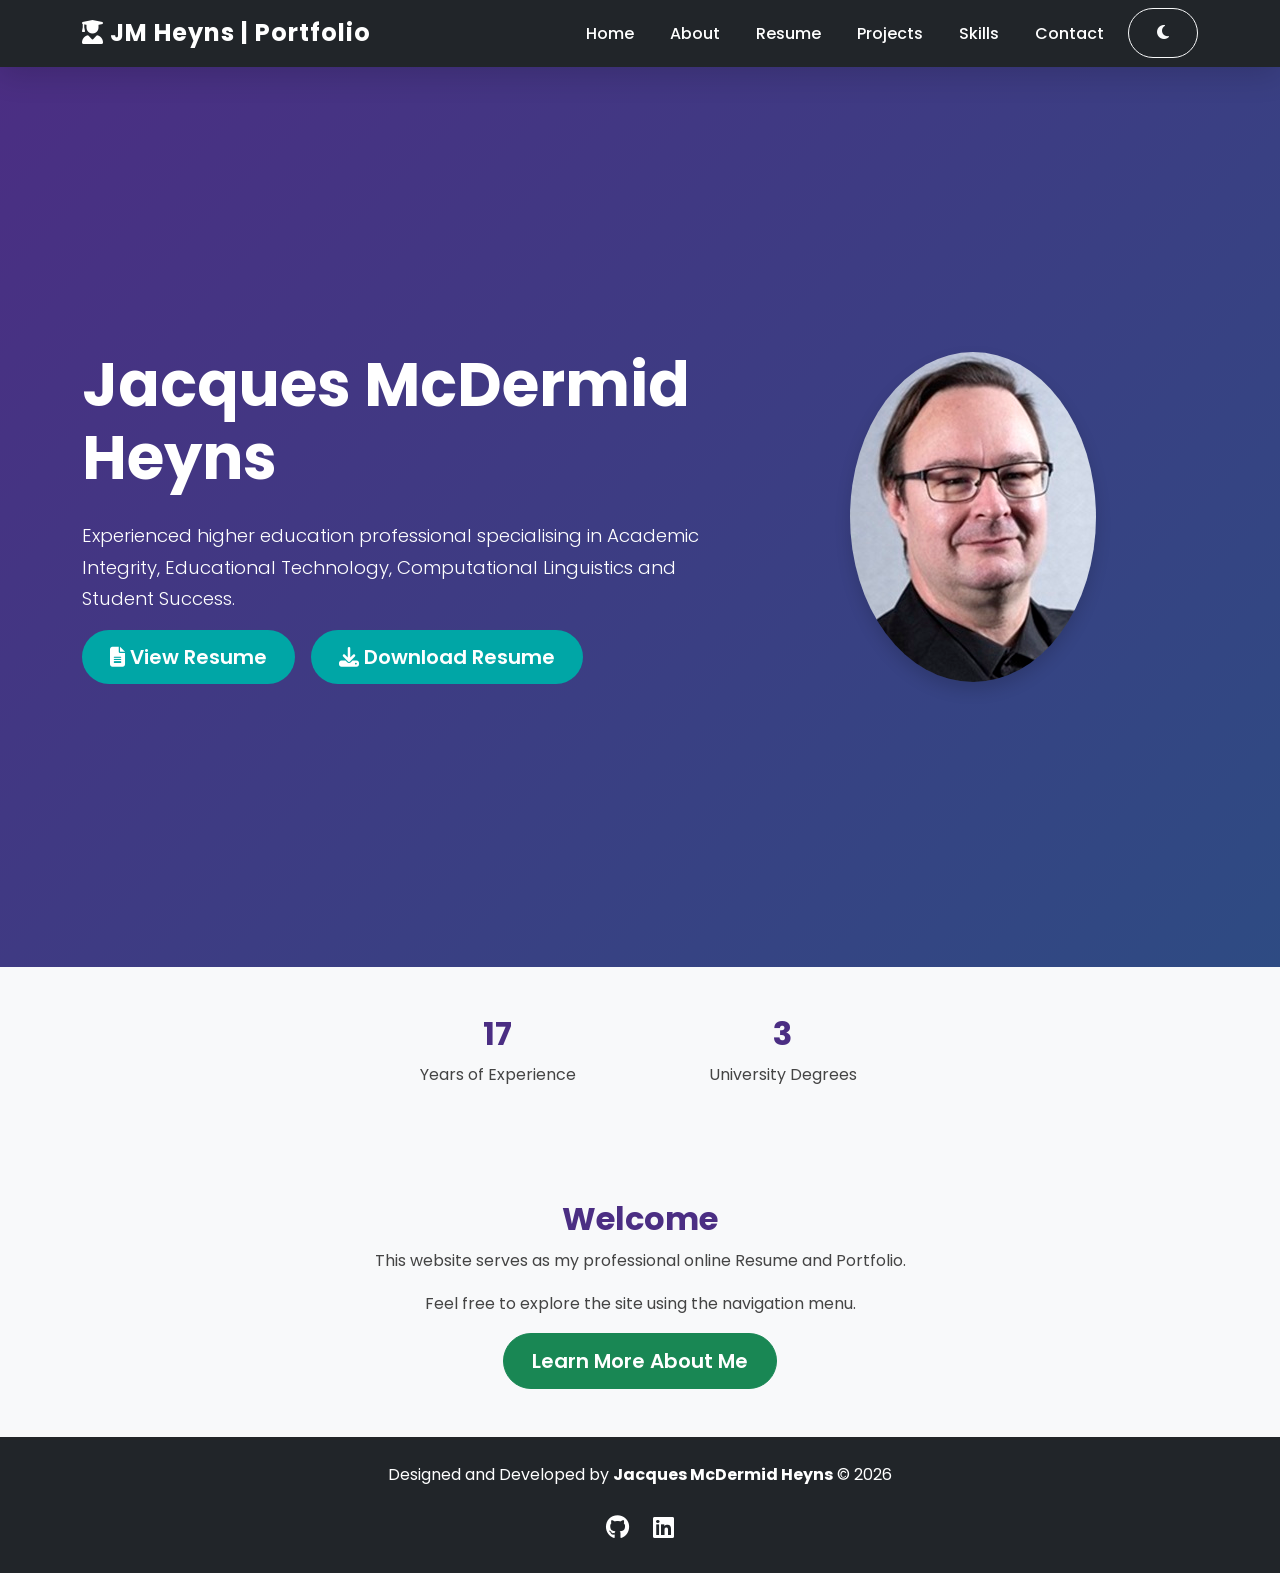
==== index.html @ f62ca5c1 "Update index.html" ====
<!--
    Jacques McDermid Heyns Portfolio Website
    index.html 

    Note: Template used and adapted, so all functionality not
    necessarily working. Can be updated and refined going
    forward.
-->

<!DOCTYPE html>
<html lang="en">
<head>
  <meta charset="UTF-8">
  <meta name="viewport" content="width=device-width, initial-scale=1.0">
  <title>Jacques McDermid Heyns | Portfolio</title>
  <link href="https://cdn.jsdelivr.net/npm/bootstrap@5.3.3/dist/css/bootstrap.min.css" rel="stylesheet">
  <link href="https://cdnjs.cloudflare.com/ajax/libs/font-awesome/6.6.0/css/all.min.css" rel="stylesheet">
  <link href="https://fonts.googleapis.com/css2?family=Poppins:wght@300;400;600;700&display=swap" rel="stylesheet">
  <link rel="stylesheet" href="css/style.css">
</head>
<body>

  <nav class="navbar navbar-expand-lg navbar-dark bg-dark sticky-top">
    <div class="container">
      <a class="navbar-brand fw-bold" href="index.html"><i class="fa-solid fa-user-graduate"></i> JM Heyns | Portfolio</a>
      <button class="navbar-toggler" type="button" data-bs-toggle="collapse" data-bs-target="#nav">
        <span class="navbar-toggler-icon"></span>
      </button>
      <div class="collapse navbar-collapse" id="nav">
        <ul class="navbar-nav ms-auto">
          <li class="nav-item"><a class="nav-link active" href="index.html">Home</a></li>
          <li class="nav-item"><a class="nav-link" href="about.html">About</a></li>
          <li class="nav-item"><a class="nav-link" href="resume.html">Resume</a></li>
          <li class="nav-item"><a class="nav-link" href="projects.html">Projects</a></li>
          <li class="nav-item"><a class="nav-link" href="skills.html">Skills</a></li>
          <li class="nav-item"><a class="nav-link" href="contact.html">Contact</a></li>
        </ul>
        <button id="theme-toggle" class="btn btn-outline-light ms-3"><i class="fa-solid fa-moon"></i></button>
      </div>
    </div>
  </nav>

  <header class="hero py-5">
    <div class="container">
      <div class="row align-items-center">
        <div class="col-lg-7">
          <h1 class="display-3 fw-bold">Jacques McDermid Heyns</h1>
          <p class="lead">
            Experienced higher education professional specialising in Academic Integrity, Educational Technology, Computational Linguistics and Student Success.
          </p>
          <div class="d-flex gap-3 flex-wrap">
            <a href="resume.html" class="btn btn-primary btn-lg"><i class="fa-solid fa-file-lines"></i> View Resume</a>
            <a href="documents/Jacques_McDermid_Heyns_CV.pdf" class="btn btn-primary btn-lg"><i class="fa-solid fa-download"></i> Download Resume</a>
          </div>          
        </div>
        <div class="col-lg-5 text-center">
          <img src="images/profile.jpg" class="img-fluid rounded-circle shadow" alt="Profile Photo">
        </div>
      </div>
    </div>
  </header>

  <section class="py-5">
    <div class="container">
      <div class="row text-center justify-content-center">
        <div class="col-md-3">
          <h2 class="counter" data-target="20">20+</h2>
          <p>Years of Experience</p>
        </div>
        <div class="col-md-3">
          <h2>3</h2>
          <p>University Degrees</p>
        </div>
      </div>
    </div>
  </section>

  <section class="py-5 bg-light">
    <div class="container text-center">
      <h2>Welcome</h2>
      <p>This website serves as my professional online Resume and Portfolio.</p>
      <p>Feel free to explore the site using the navigation menu.</p>
      <a href="about.html" class="btn btn-success btn-lg">Learn More About Me</a>
    </div>
  </section>

  <footer class="py-4 bg-dark text-white text-center">
    <p>Designed and Developed by <strong>Jacques McDermid Heyns</strong> &copy; 2026</p>
      <div class="social-icons">
          <a href="https://github.com/Kuma1984" target="_blank" rel="noopener noreferrer"><i class="fab fa-github"></i></a>
          <a href="https://www.linkedin.com/in/jacques-mcdermid-heyns" target="_blank" rel="noopener noreferrer"><i class="fab fa-linkedin"></i></a>
      </div>
  </footer>

  <button id="topBtn" class="btn btn-primary"><i class="fa-solid fa-arrow-up"></i></button>

  <script src="https://cdn.jsdelivr.net/npm/bootstrap@5.3.3/dist/js/bootstrap.bundle.min.js"></script>
  <script src="js/script.js"></script>
</body>
</html>
---- css/style.css ----
/*
    Jacques McDermid Heyns Portfolio Website
    style.css 

    Note: All functionality not necessarily working.
    Will ideally be updated and refined going forward.
*/

@import url('https://fonts.googleapis.com/css2?family=Poppins:wght@300;400;500;600;700&display=swap');

:root {
  --primary: #4B2E83;
  --secondary: #00A6A6;
  --accent: #FFC857;
  --dark: #222222;
  --light: #F8F9FA;
  --white: #FFFFFF;
  --text: #444444;
  --shadow: 0px 8px 30px rgba(0,0,0,.15);
  --radius: 12px;
}

* {
  margin: 0;
  padding: 0;
  box-sizing: border-box;
}

body {
  font-family: 'Poppins', sans-serif;
  background: var(--light);
  color: var(--text);
  line-height: 1.7;
}

a {
  text-decoration: none;
  transition: .3s;
}

a:hover {
  text-decoration: none;
}

h1, h2, h3, h4, h5 {
  font-weight: 700;
  color: var(--primary);
}

section {
  padding: 80px 0;
}

.navbar {
  background: rgba(75, 46, 131, .95);
  backdrop-filter: blur(8px);
  box-shadow: var(--shadow);
}

.navbar-brand {
  color: white !important;
  font-size: 1.5rem;
  letter-spacing: 1px;
}

.nav-link {
  color: white !important;
  margin-left: 20px;
  font-weight: 500;
}

.nav-link:hover {
  color: var(--accent) !important;
}

.navbar-toggler {
  border: none;
}

.hero {
  min-height: 100vh;
  display: flex;
  align-items: center;
  background: linear-gradient(135deg, #4B2E83 0%, #2E4B83 100%);
  color: white;
}

.hero h1 {
  color: white;
  font-size: 3.8rem;
}

.hero h2 {
  color: var(--accent);
  margin-top: 15px;
  margin-bottom: 20px;
}

.hero p {
  color: white;
  margin-top: 25px;
  font-size: 1.15rem;
}

.profile-image {
  width: 340px;
  height: 340px;
  object-fit: cover;
  border-radius: 50%;
  border: 8px solid rgba(255, 255, 255, .25);
  box-shadow: var(--shadow);
}

.btn {
  border-radius: 40px;
  padding: 12px 28px;
  font-weight: 600;
  transition: .35s;
}

.btn-primary {
  background: var(--secondary);
  border: none;
}

.btn-primary:hover {
  background: #008888;
  transform: translateY(-3px);
}

.btn-outline-light:hover {
  color: var(--primary);
  background: white;
}

.hero-social {
  margin-top: 30px;
}

.hero-social a {
  display: inline-block;
  color: white;
  font-size: 1.6rem;
  margin-right: 18px;
}

.hero-social a:hover {
  color: var(--accent);
  transform: translateY(-4px);
}

.overview {
  background: white;
}

.overview h3 {
  font-size: 2.8rem;
  color: var(--secondary);
}

.overview p {
  font-weight: 500;
}

.cta {
  background: var(--primary);
  color: white;
  text-align: center;
}

.cta h2 {
  color: white;
  margin-bottom: 20px;
}

.cta p {
  font-size: 1.1rem;
  margin-bottom: 35px;
}

footer {
  background: #1E1E2F;
  color: white;
  padding: 40px 0;
}

footer p {
  margin-bottom: 20px;
}

footer a {
  color: white;
  margin: 0 10px;
  font-size: 1.5rem;
}

footer a:hover {
  color: var(--accent);
}

#topBtn {
  position: fixed;
  right: 25px;
  bottom: 25px;
  width: 50px;
  height: 50px;
  border: none;
  border-radius: 50%;
  background: var(--secondary);
  color: white;
  cursor: pointer;
  display: none;
  box-shadow: var(--shadow);
  z-index: 999;
}

#topBtn:hover {
  background: var(--primary);
}

.welcome-badge {
  display: inline-block;
  background: rgba(255, 255, 255, .15);
  padding: 10px 18px;
  border-radius: 30px;
  margin-bottom: 20px;
  font-weight: 600;
  backdrop-filter: blur(6px);
}

@media (max-width: 992px) {
  .hero {
    text-align: center;
  }
  
  .hero h1 {
    font-size: 3rem;
  }
  
  .profile-image {
    width: 250px;
    height: 250px;
    margin-top: 40px;
  }
}

@media (max-width: 768px) {
  .hero {
    padding-top: 120px;
  }
  
  .hero h1 {
    font-size: 2.5rem;
  }
  
  .hero h2 {
    font-size: 1.5rem;
  }
  
  .btn {
    margin-bottom: 15px;
  }
  
  .overview .col-md-3 {
    margin-bottom: 40px;
  }
}
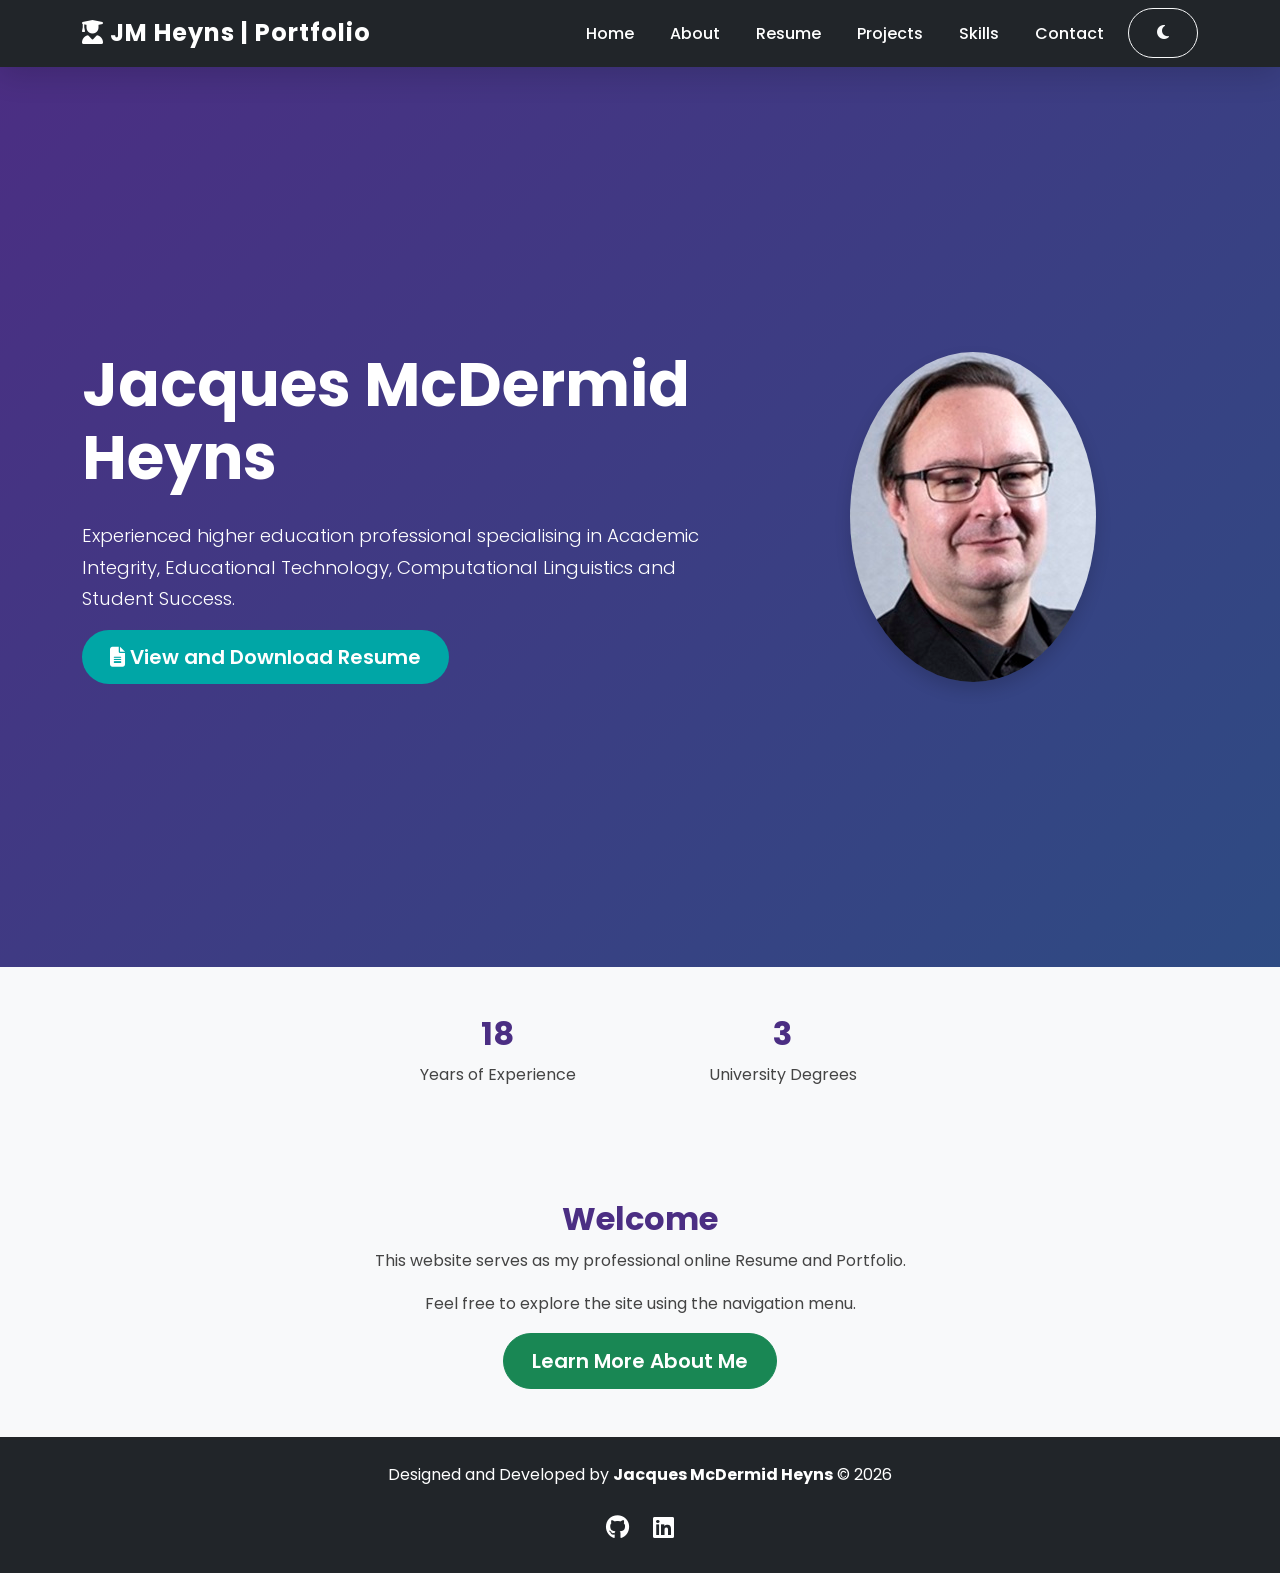
==== commit a6affdb8: "Update index.html" ====
--- a/index.html
+++ b/index.html
@@ -49,8 +49,7 @@
             Experienced higher education professional specialising in Academic Integrity, Educational Technology, Computational Linguistics and Student Success.
           </p>
           <div class="d-flex gap-3 flex-wrap">
-            <a href="resume.html" class="btn btn-primary btn-lg"><i class="fa-solid fa-file-lines"></i> View Resume</a>
-            <a href="documents/Jacques_McDermid_Heyns_CV.pdf" class="btn btn-primary btn-lg"><i class="fa-solid fa-download"></i> Download Resume</a>
+            <a href="documents/Jacques_McDermid_Heyns_CV.pdf" class="btn btn-primary btn-lg"><i class="fa-solid fa-file-lines"></i> View and Download Resume</a>
           </div>          
         </div>
         <div class="col-lg-5 text-center">
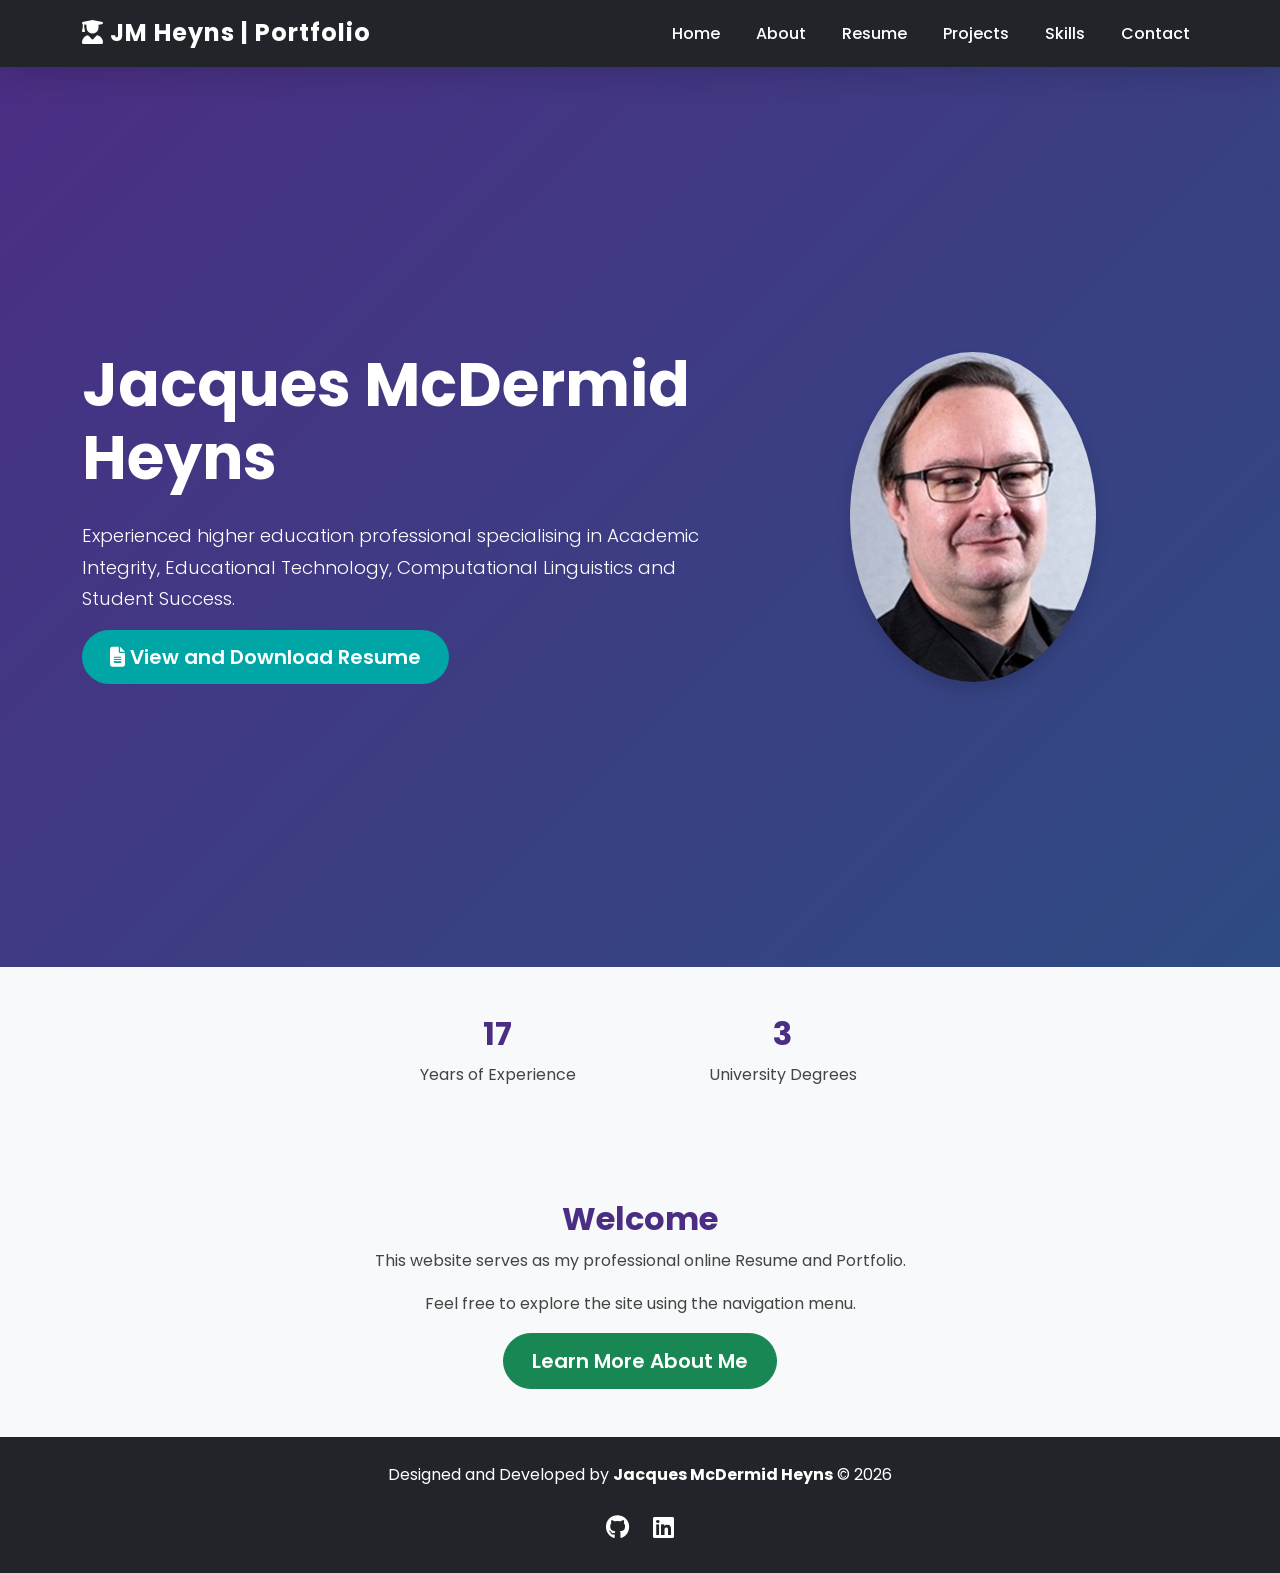
==== commit a27f543a: "Update index.html" ====
--- a/index.html
+++ b/index.html
@@ -35,7 +35,9 @@
           <li class="nav-item"><a class="nav-link" href="skills.html">Skills</a></li>
           <li class="nav-item"><a class="nav-link" href="contact.html">Contact</a></li>
         </ul>
+        <!-- Can implement the dark mode toggle later
         <button id="theme-toggle" class="btn btn-outline-light ms-3"><i class="fa-solid fa-moon"></i></button>
+        -->
       </div>
     </div>
   </nav>
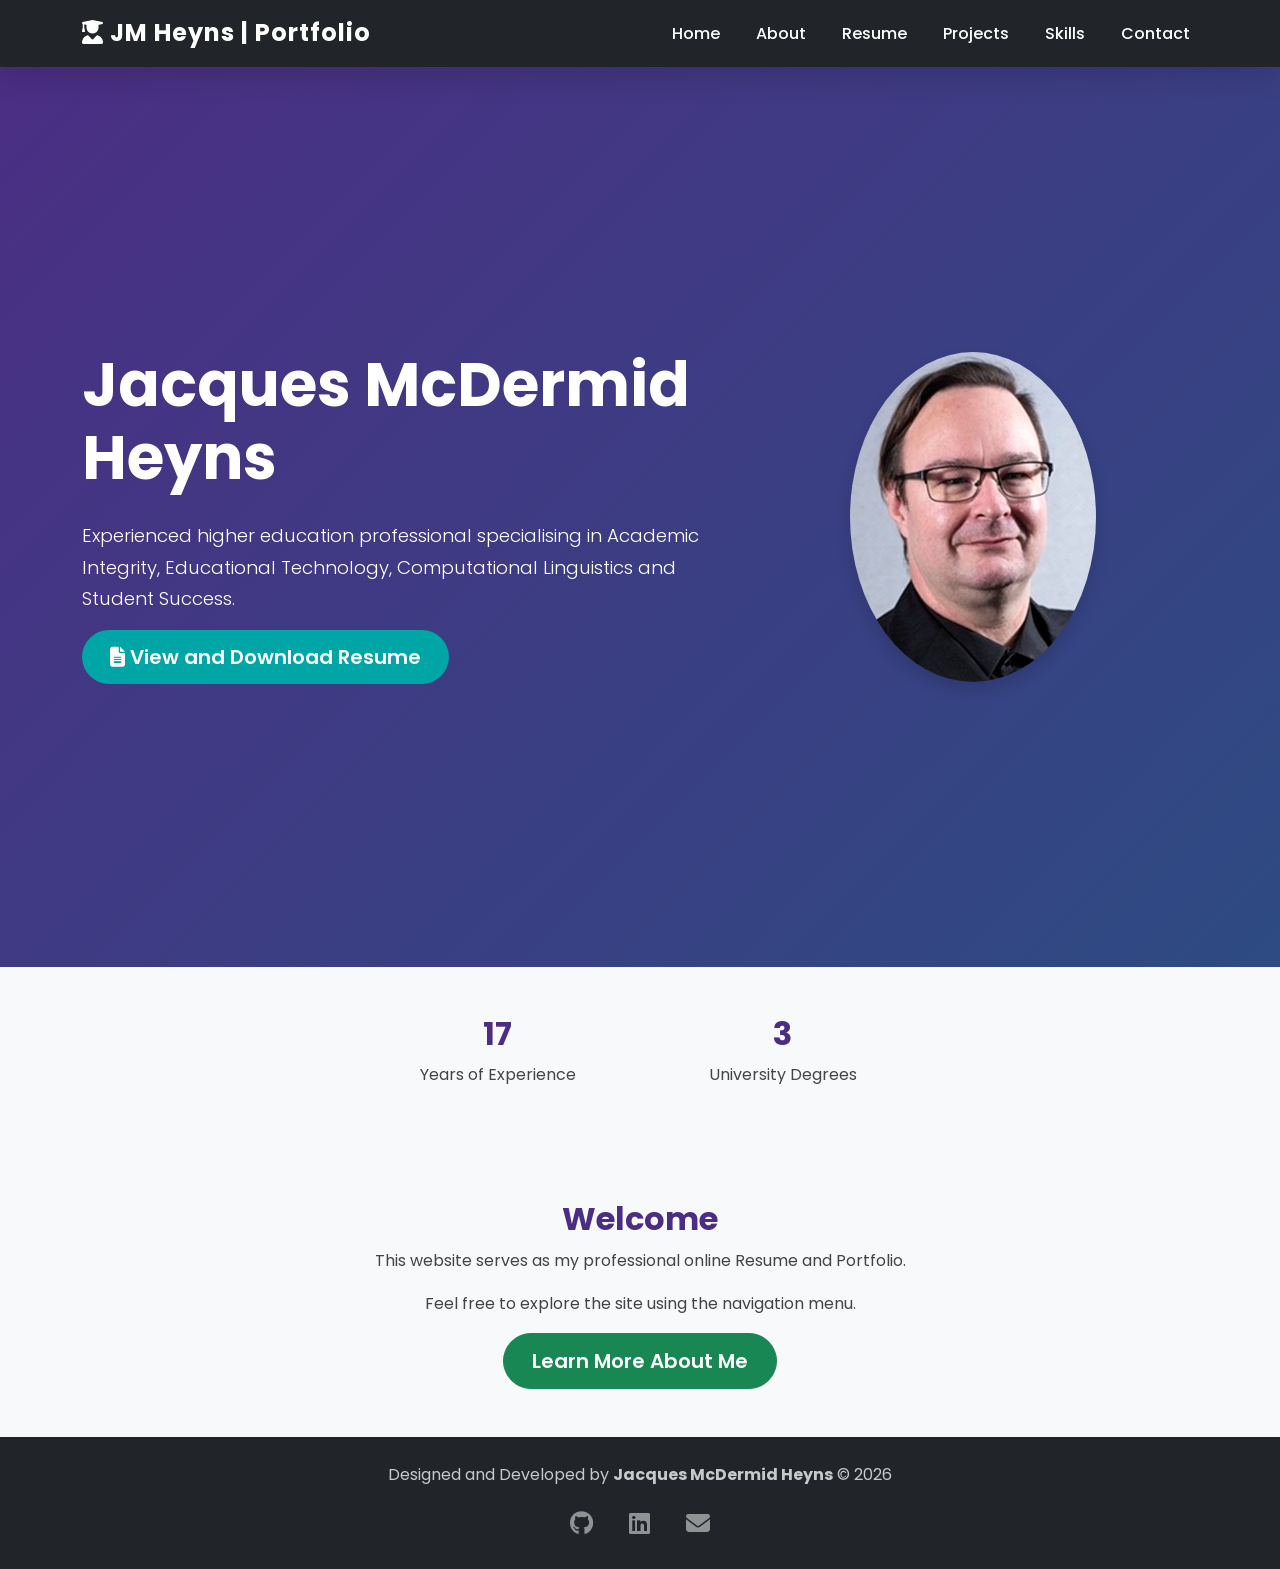
==== commit a302c007: "Update index.html" ====
--- a/index.html
+++ b/index.html
@@ -85,13 +85,24 @@
     </div>
   </section>
 
-  <footer class="py-4 bg-dark text-white text-center">
-    <p>Designed and Developed by <strong>Jacques McDermid Heyns</strong> &copy; 2026</p>
-      <div class="social-icons">
-          <a href="https://github.com/Kuma1984" target="_blank" rel="noopener noreferrer"><i class="fab fa-github"></i></a>
-          <a href="https://www.linkedin.com/in/jacques-mcdermid-heyns" target="_blank" rel="noopener noreferrer"><i class="fab fa-linkedin"></i></a>
-      </div>
-  </footer>
+    <footer class="py-4 bg-dark text-white">
+        <div class="container text-center">
+            <p class="mb-3 opacity-75">
+                Designed and Developed by <strong class="text-white">Jacques McDermid Heyns</strong> &copy; 2026
+            </p>
+            <div class="social-icons d-flex justify-content-center gap-3 fs-4">
+                <a href="https://github.com/Kuma1984" target="_blank" rel="noopener" class="text-white-50 text-hover-white">
+                    <i class="fab fa-github"></i>
+                </a>
+                <a href="https://www.linkedin.com/in/jacques-mcdermid-heyns" target="_blank" rel="noopener" class="text-white-50 text-hover-white">
+                    <i class="fab fa-linkedin"></i>
+                </a>
+                <a href="mailto:jacques.heyns@nwu.ac.za" class="text-white-50 text-hover-white">
+                    <i class="fa-solid fa-envelope"></i>
+                </a>
+            </div>
+        </div>
+    </footer>
 
   <button id="topBtn" class="btn btn-primary"><i class="fa-solid fa-arrow-up"></i></button>
 
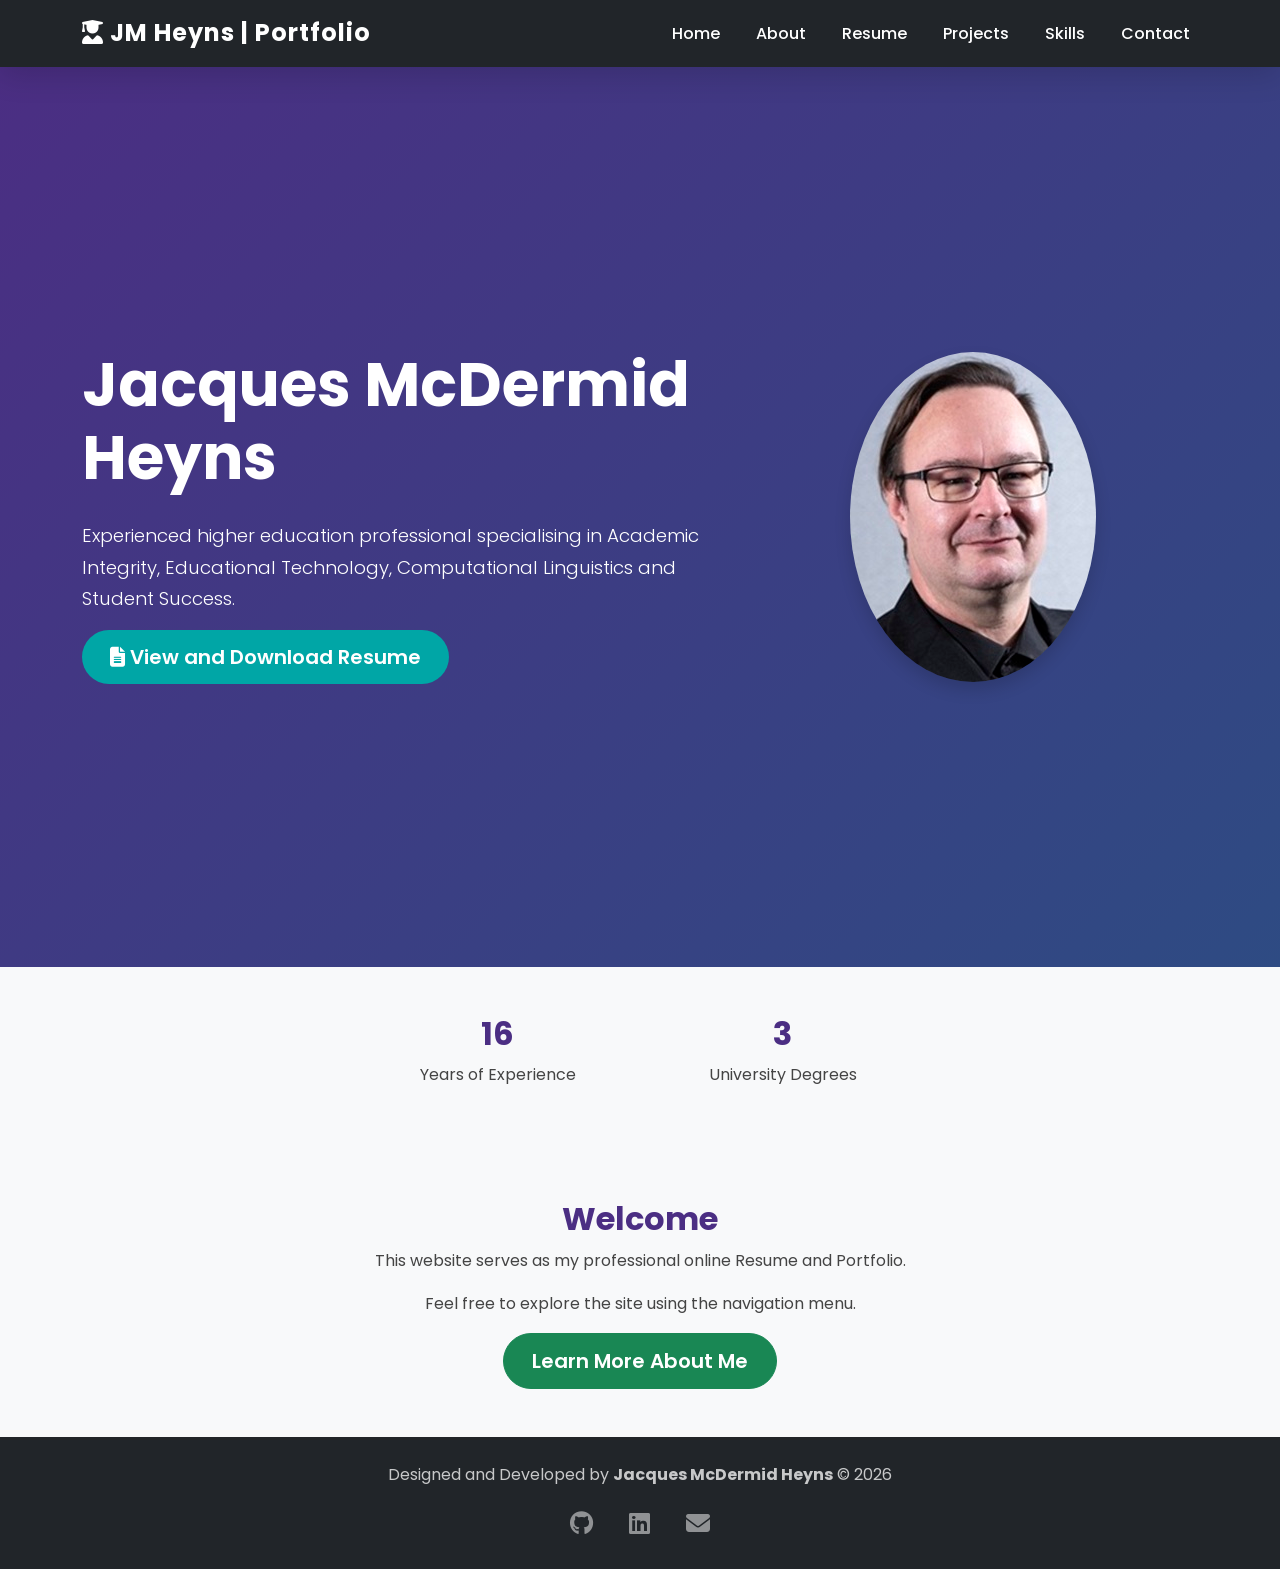
==== commit 25d998b4: "Update index.html" ====
--- a/index.html
+++ b/index.html
@@ -104,8 +104,11 @@
         </div>
     </footer>
 
-  <button id="topBtn" class="btn btn-primary"><i class="fa-solid fa-arrow-up"></i></button>
-
+  <!-- <button id="topBtn" class="btn btn-primary"><i class="fa-solid fa-arrow-up"></i></button> -->
+  <button id="topBtn">
+    <i class="fa-solid fa-arrow-up"></i>
+  </button>
+    
   <script src="https://cdn.jsdelivr.net/npm/bootstrap@5.3.3/dist/js/bootstrap.bundle.min.js"></script>
   <script src="js/script.js"></script>
 </body>
--- a/css/style.css
+++ b/css/style.css
@@ -1,9 +1,8 @@
 /*
     Jacques McDermid Heyns Portfolio Website
-    style.css 
-
-    Note: All functionality not necessarily working.
-    Will ideally be updated and refined going forward.
+    >> style.css 
+
+    Basic core styling for the different pages.
 */
 
 @import url('https://fonts.googleapis.com/css2?family=Poppins:wght@300;400;500;600;700&display=swap');
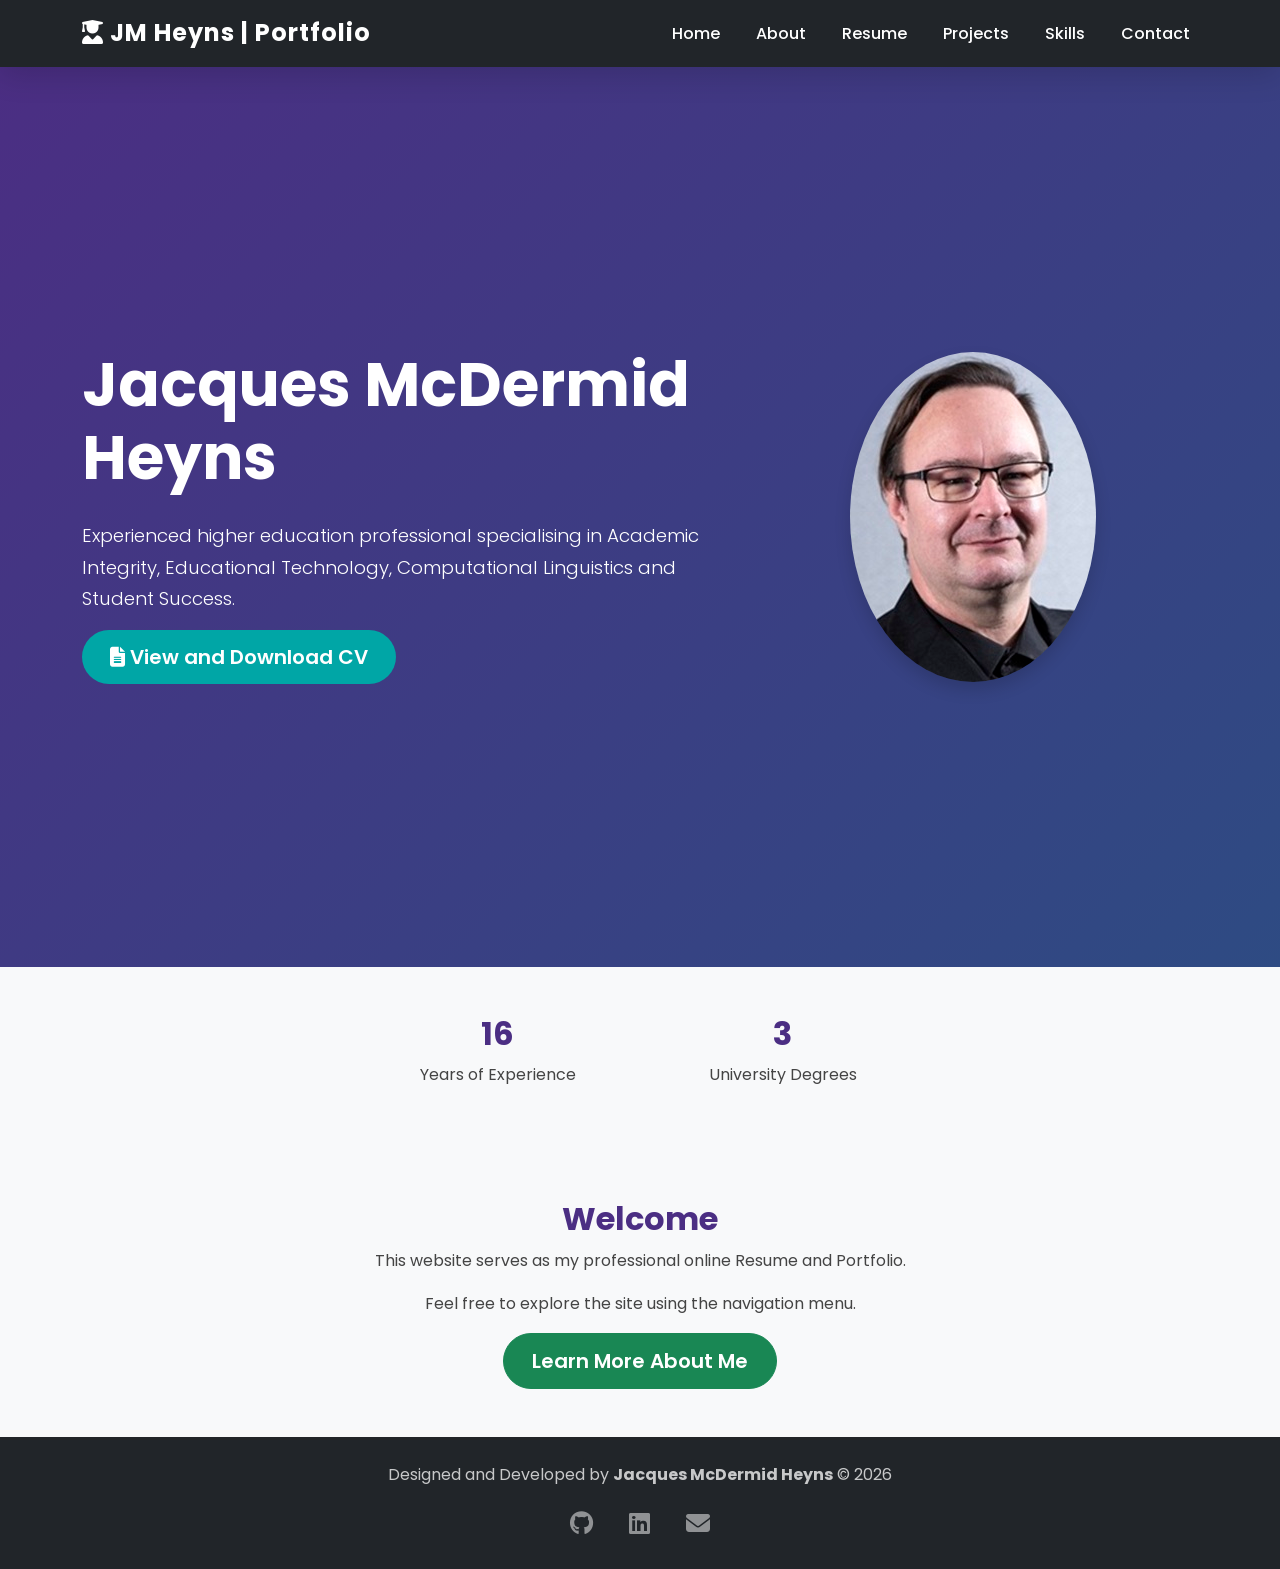
==== commit 02317a72: "Update index.html" ====
--- a/index.html
+++ b/index.html
@@ -1,10 +1,10 @@
 <!--
     Jacques McDermid Heyns Portfolio Website
-    index.html 
+    >> index.html 
 
-    Note: Template used and adapted, so all functionality not
-    necessarily working. Can be updated and refined going
-    forward.
+    Basically the "Home" page. Includes some functionalities that were
+    not implemented during this intial creation for the purposes of the
+    CMPG 323 assignment. Will ideally be updated going forward.
 -->
 
 <!DOCTYPE html>
@@ -51,7 +51,7 @@
             Experienced higher education professional specialising in Academic Integrity, Educational Technology, Computational Linguistics and Student Success.
           </p>
           <div class="d-flex gap-3 flex-wrap">
-            <a href="documents/Jacques_McDermid_Heyns_CV.pdf" class="btn btn-primary btn-lg"><i class="fa-solid fa-file-lines"></i> View and Download Resume</a>
+            <a href="documents/Jacques_McDermid_Heyns_CV.pdf" class="btn btn-primary btn-lg" target="_blank" rel="noopener"><i class="fa-solid fa-file-lines"></i> View and Download CV</a>
           </div>          
         </div>
         <div class="col-lg-5 text-center">
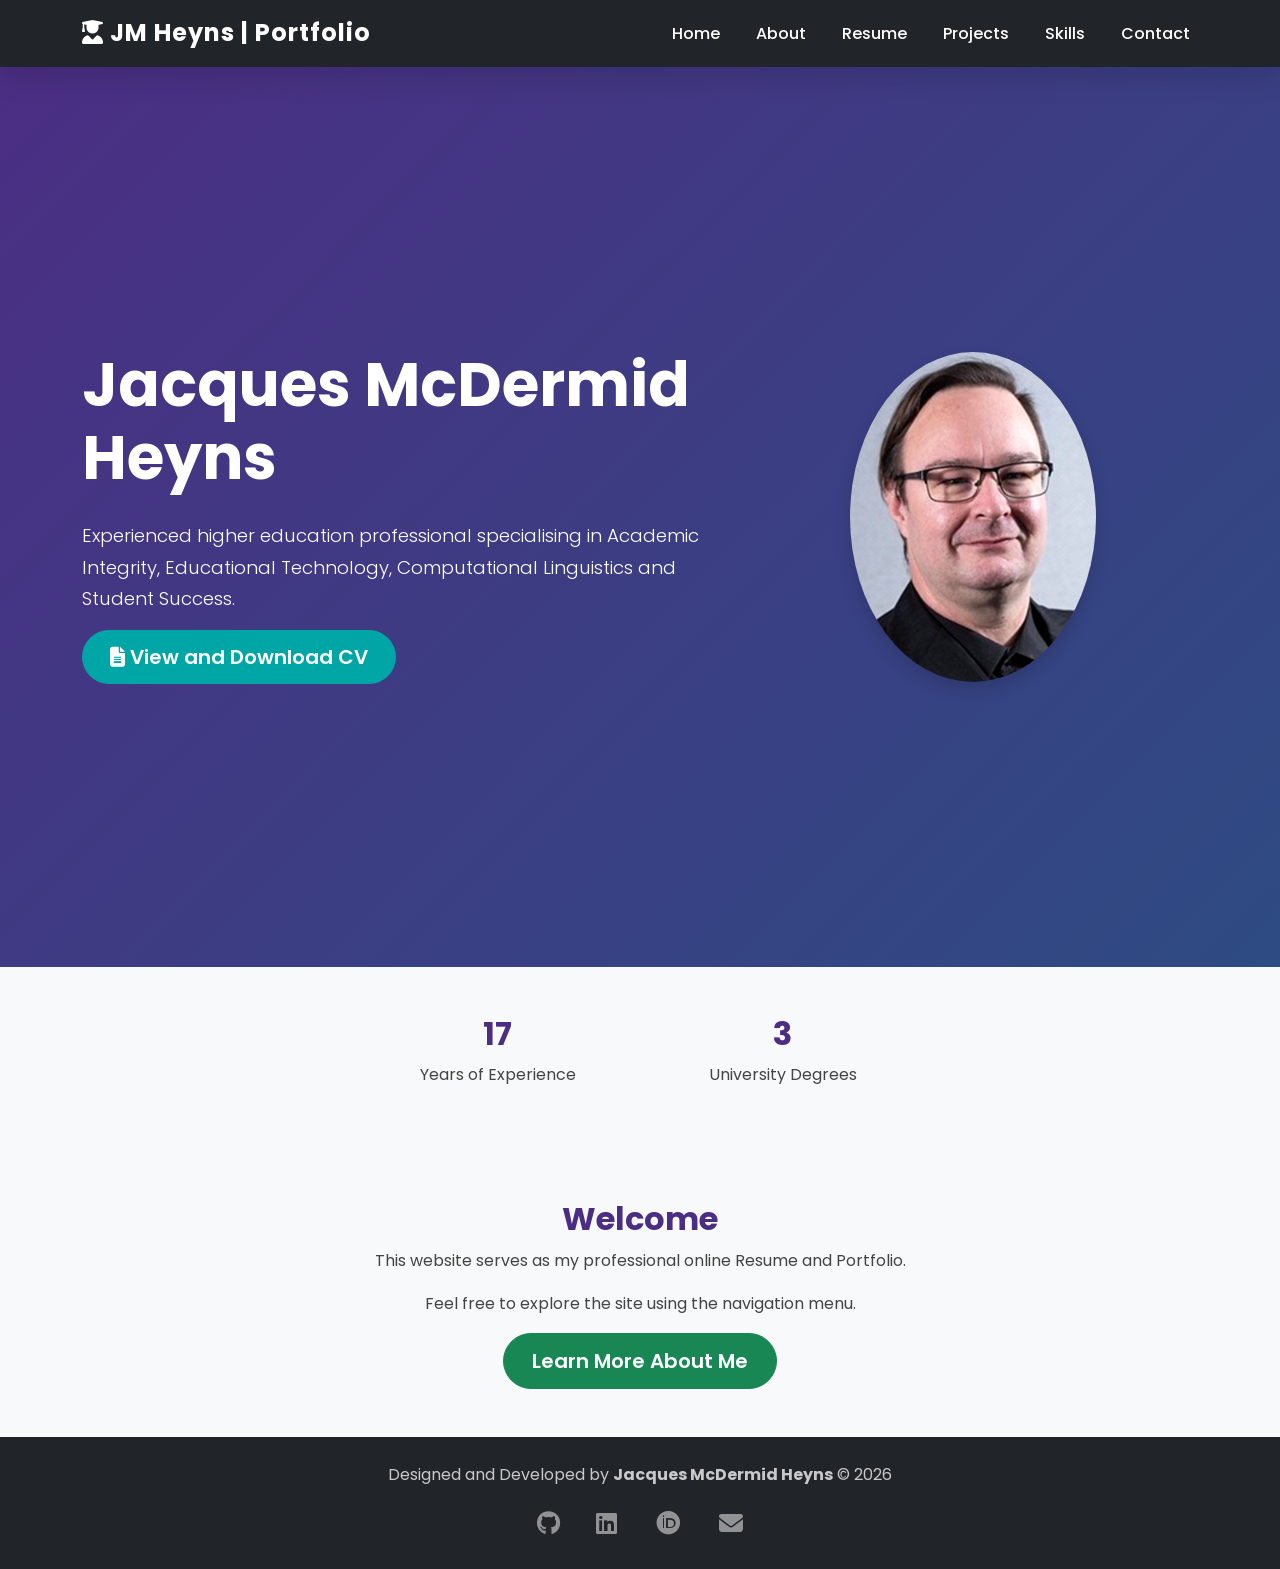
==== commit 7ecaf31d: "Update index.html" ====
--- a/index.html
+++ b/index.html
@@ -97,6 +97,9 @@
                 <a href="https://www.linkedin.com/in/jacques-mcdermid-heyns" target="_blank" rel="noopener" class="text-white-50 text-hover-white">
                     <i class="fab fa-linkedin"></i>
                 </a>
+                <a href="https://orcid.org/0000-0002-5072-3376" target="_blank" rel="noopener" class="text-white-50 text-hover-white">
+                    <i class="fab fa-orcid fa-fw"></i>
+                </a>
                 <a href="mailto:jacques.heyns@nwu.ac.za" class="text-white-50 text-hover-white">
                     <i class="fa-solid fa-envelope"></i>
                 </a>
